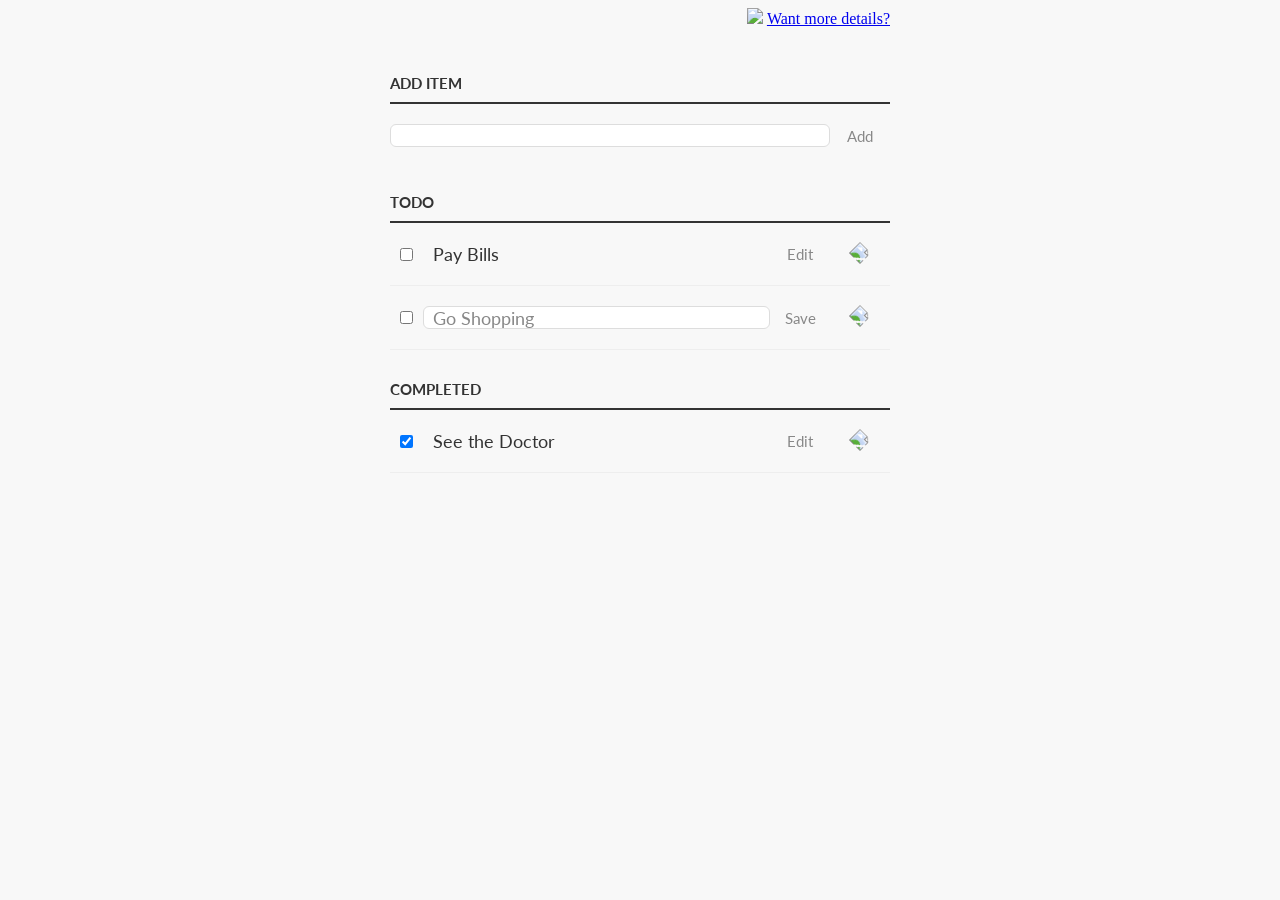
==== index.html @ 133d8b84 "fix: adjust HTML-formatting according to rule 2.1 in html-and-css.md" ====
<!DOCTYPE html>
<html>
  <head>
    <title>Todo App</title>
    <link href="https://fonts.googleapis.com/css?family=Lato:300,400,700" rel="stylesheet">
    <link 
        rel="stylesheet" 
        href="style.css" 
        media="screen" 
        charset="utf-8">
  </head>
  <body>
    <div class="aaa">
      <img src="./eisenhower-matrix.jpg">
      <a class="more_inf" href="https://goal-life.com/page/method/matrix-eisenhower">
        Want more details?
      </a>
    </div>
    <div class="centered-main-page-element">
      <p id="topSectionForAddingElementToList">
        <label for="new-task">Add Item</label>
        <div class="task-row-wrapper">
          <input 
              id="new-task"
              class="task" 
              type="text">
          <button>Add</button>
        </div>
      </p>
      <h3>Todo</h3>
      <ul id="incompleteTasks">
        <li>
          <input type="checkbox">
          <label class="task">Pay Bills</label>
          <input type="text">
          <button class="edit">Edit</button>
          <button class="delete"><img src="./remove.svg"></button>
        </li>
        <li class="editMode">
          <input type="checkbox">
          <label class="task">Go Shopping</label>
          <input 
              type="text" 
              value="Go Shopping" 
              class="task">
          <button class="edit">Save</button>
          <button class="delete"><img src="./remove.svg"></button>
        </li>
      </ul>
      <h3>Completed</h3>
      <ul id="completed-tasks">
        <li>
          <input type="checkbox" checked>
          <label class="task">See the Doctor</label>
          <input type="text" class="task">
          <button class="edit">Edit</button>
          <button class="delete"><img src="./remove.svg"></button>
        </li>
      </ul>
    </div>
    <script src="app.js"></script>
  </body>
</html>
---- style.css ----
/* Basic Style */
body {
  background-color: #f8f8f8;
  color: #333;
  font-family: Lato, sans-serif;
}
.aaa {
  width: 500px;
  margin: 0 auto;
  display: block;
  text-align: right;
}
.aaa img {
  width: 100%;
}
.aaa .more_inf {
  font-family: fantasy, cursive;
}

@media (max-width:768px) {
.aaa { 
  text-align: center;
}
}
.centered-main-page-element {
  display: block;
  width: 500px;
  margin: 0 auto 0;
}
.task {
  width: 56%;
  display: inline-block;
  flex-grow: 1
}
.task-row-wrapper {
  display: flex;
}
ul {
  margin:0;
  padding: 0px;
}
li, h3 {
  list-style:none;
}
input,button{
  outline:none;
}
button {
  background: none;
  border: 0px;
  color: #888;
  font-size: 15px;
  width: 60px;
  font-family: Lato, sans-serif;
  cursor: pointer;
}
button:hover {
  color: #3a3a3a;
}
/* Heading */
h3,
label[for="new-task"] {
  color: #333;
  font-weight: 700;
  font-size: 15px;
  border-bottom: 2px solid #333;
  padding: 30px 0 10px;
  margin: 0;
  text-transform: uppercase;
}
input[type="text"] {
  margin: 0;
  font-size: 18px;
  line-height: 18px;
  height: 21px;
  padding: 0 9px;
  border: 1px solid #ddd;
  background: #fff;
  border-radius: 6px;
  font-family: Lato, sans-serif;
  color: #888;
}
input[type="text"]:focus {
  color: #333;
}

/* New Task */
label[for="new-task"] {
  display: block;
  margin: 0 0 20px;
}
input#new-task {
  width: 318px;
}
p > button:hover {
  color: #0fc57c;
}

/* Task list */
li {
  overflow: hidden;
  padding: 20px 0;
  border-bottom: 1px solid #eee;

  display: flex;
  justify-content: space-between;
  align-items: center;
}
li > * {
  vertical-align: middle;
}

li > input[type="checkbox"] {
  margin: 0 10px;
}
li > label {
  padding-left: 10px;
  box-sizing: border-box;
  font-size: 18px;
  width: 226px;
}
li >    input[type="text"] {
  width: 226px
}
li > button.delete:hover {
  color: #cf2323;
}
button.delete img {
  height: 2em;
  transform: rotateZ(45deg);
  transition: transform 200ms ease-in;
}
button.delete img:hover {
  transform: rotateZ(0);
}

/* Completed */
ul#completed-tasks label {
  text-decoration: line-through
  color: #888;
}

/* Edit Task */
ul li input[type=text] {
  display:none
}

ul li.editMode input[type=text] {
  display:inline-block;
  width:224px
}

ul li.editMode label {
  display:none;
}
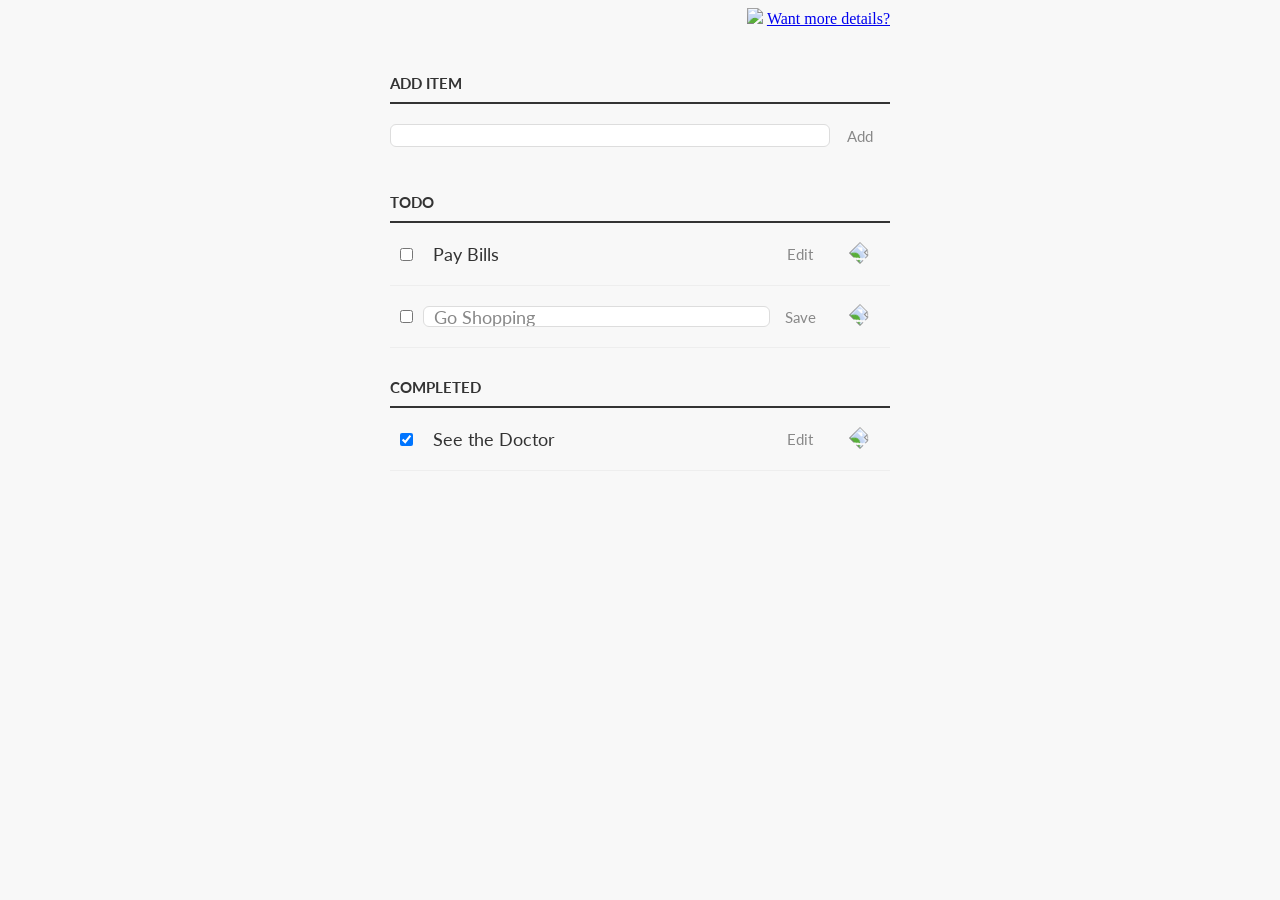
==== commit c53bdab6: "refactor: adjust tag selectors according to rule 3.4 in html-and-css.md" ====
--- a/index.html
+++ b/index.html
@@ -10,51 +10,51 @@
         charset="utf-8">
   </head>
   <body>
-    <div class="aaa">
-      <img src="./eisenhower-matrix.jpg">
-      <a class="more_inf" href="https://goal-life.com/page/method/matrix-eisenhower">
+    <div class="header">
+      <img class="header-img" src="./eisenhower-matrix.jpg">
+      <a class="more-inf" href="https://goal-life.com/page/method/matrix-eisenhower">
         Want more details?
       </a>
     </div>
-    <div class="centered-main-page-element">
-      <p id="topSectionForAddingElementToList">
-        <label for="new-task">Add Item</label>
-        <div class="task-row-wrapper">
+    <div class="main">
+      <p id="add-tasks">
+        <label class="new-task-text" for="new-task">Add Item</label>
+        <div class="fill-field-wrapper">
           <input 
               id="new-task"
-              class="task" 
+              class="input input-field task" 
               type="text">
-          <button>Add</button>
+          <button class="btn btn-add">Add</button>
         </div>
       </p>
-      <h3>Todo</h3>
-      <ul id="incompleteTasks">
-        <li>
-          <input type="checkbox">
+      <h3 class="todo-title">Todo</h3>
+      <ul id="incomplete-tasks">
+        <li class="edit">
+          <input class="input input-check" type="checkbox">
           <label class="task">Pay Bills</label>
-          <input type="text">
-          <button class="edit">Edit</button>
-          <button class="delete"><img src="./remove.svg"></button>
+          <input class="input input-field task" type="text">
+          <button class="btn btn-edit">Edit</button>
+          <button class="btn btn-delete"><img class="delete-img" src="./remove.svg"></button>
         </li>
-        <li class="editMode">
-          <input type="checkbox">
+        <li class="edit edit-mode">
+          <input class="input input-check" type="checkbox">
           <label class="task">Go Shopping</label>
           <input 
               type="text" 
               value="Go Shopping" 
-              class="task">
-          <button class="edit">Save</button>
-          <button class="delete"><img src="./remove.svg"></button>
+              class="input input-field task">
+          <button class="btn btn-edit">Save</button>
+          <button class="btn btn-delete"><img class="delete-img" src="./remove.svg"></button>
         </li>
       </ul>
-      <h3>Completed</h3>
+      <h3 class="todo-title">Completed</h3>
       <ul id="completed-tasks">
-        <li>
-          <input type="checkbox" checked>
+        <li class="edit">
+          <input class="input input-check" type="checkbox" checked>
           <label class="task">See the Doctor</label>
-          <input type="text" class="task">
-          <button class="edit">Edit</button>
-          <button class="delete"><img src="./remove.svg"></button>
+          <input type="text" class="input input-field task">
+          <button class="btn btn-edit">Edit</button>
+          <button class="btn btn-delete"><img class="delete-img" src="./remove.svg"></button>
         </li>
       </ul>
     </div>
--- a/style.css
+++ b/style.css
@@ -4,25 +4,25 @@
   color: #333;
   font-family: Lato, sans-serif;
 }
-.aaa {
+.header {
   width: 500px;
   margin: 0 auto;
   display: block;
   text-align: right;
 }
-.aaa img {
+.header-img {
   width: 100%;
 }
-.aaa .more_inf {
+.header .more-inf {
   font-family: fantasy, cursive;
 }
 
 @media (max-width:768px) {
-.aaa { 
+.header { 
   text-align: center;
 }
 }
-.centered-main-page-element {
+.main {
   display: block;
   width: 500px;
   margin: 0 auto 0;
@@ -32,20 +32,20 @@
   display: inline-block;
   flex-grow: 1
 }
-.task-row-wrapper {
+.fill-field-wrapper {
   display: flex;
 }
 ul {
   margin:0;
   padding: 0px;
 }
-li, h3 {
+.edit {
   list-style:none;
 }
-input,button{
+.input, .btn{
   outline:none;
 }
-button {
+.btn {
   background: none;
   border: 0px;
   color: #888;
@@ -54,12 +54,12 @@
   font-family: Lato, sans-serif;
   cursor: pointer;
 }
-button:hover {
+.btn:hover {
   color: #3a3a3a;
 }
 /* Heading */
-h3,
-label[for="new-task"] {
+.todo-title,
+.new-task-text {
   color: #333;
   font-weight: 700;
   font-size: 15px;
@@ -68,7 +68,7 @@
   margin: 0;
   text-transform: uppercase;
 }
-input[type="text"] {
+.input-field {
   margin: 0;
   font-size: 18px;
   line-height: 18px;
@@ -80,24 +80,24 @@
   font-family: Lato, sans-serif;
   color: #888;
 }
-input[type="text"]:focus {
+.input-field:focus {
   color: #333;
 }
 
 /* New Task */
-label[for="new-task"] {
+.new-task-text {
   display: block;
   margin: 0 0 20px;
 }
-input#new-task {
+#new-task {
   width: 318px;
 }
-p > button:hover {
+.btn-add:hover {
   color: #0fc57c;
 }
 
 /* Task list */
-li {
+.edit {
   overflow: hidden;
   padding: 20px 0;
   border-bottom: 1px solid #eee;
@@ -106,50 +106,50 @@
   justify-content: space-between;
   align-items: center;
 }
-li > * {
+.edit > * {
   vertical-align: middle;
 }
 
-li > input[type="checkbox"] {
+.input-check {
   margin: 0 10px;
 }
-li > label {
+.edit > .task{
   padding-left: 10px;
   box-sizing: border-box;
   font-size: 18px;
   width: 226px;
-}
-li >    input[type="text"] {
+}s
+.edit > .input-field {
   width: 226px
 }
-li > button.delete:hover {
+.edit > .btn-delete:hover {
   color: #cf2323;
 }
-button.delete img {
+.btn-delete .delete-img {
   height: 2em;
   transform: rotateZ(45deg);
   transition: transform 200ms ease-in;
 }
-button.delete img:hover {
+.btn-delete .delete-img:hover {
   transform: rotateZ(0);
 }
 
 /* Completed */
-ul#completed-tasks label {
+#completed-tasks .task{
   text-decoration: line-through
   color: #888;
 }
 
 /* Edit Task */
-ul li input[type=text] {
+.edit .input-field {
   display:none
 }
 
-ul li.editMode input[type=text] {
+.edit-mode .input-field {
   display:inline-block;
   width:224px
 }
 
-ul li.editMode label {
+.edit-mode > .input-check + .task {
   display:none;
 }
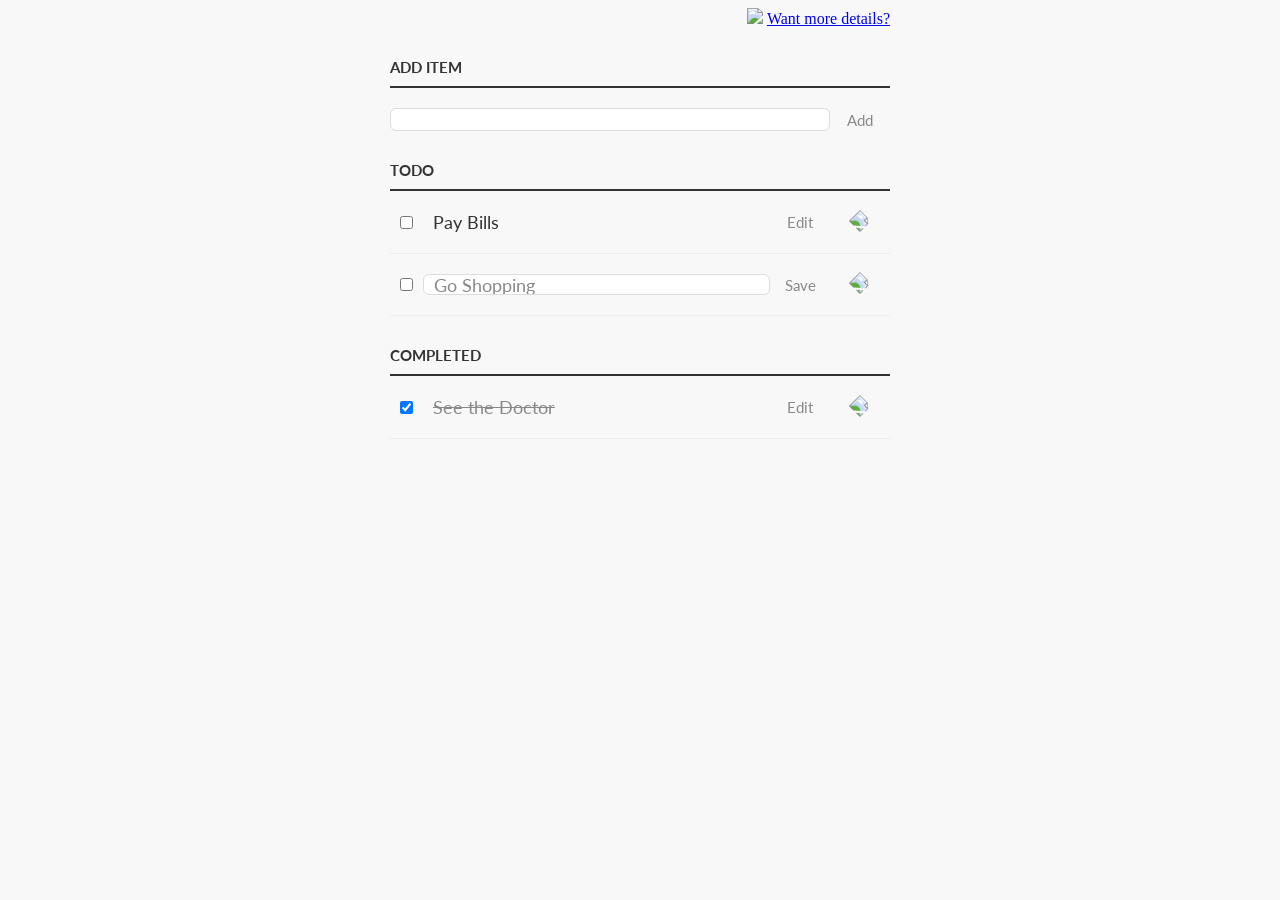
==== commit 920f25f1: "refactor: adjust semantics according to rule 1.1 in html-and-css-extended.md" ====
--- a/index.html
+++ b/index.html
@@ -10,14 +10,14 @@
         charset="utf-8">
   </head>
   <body>
-    <div class="header">
+    <header class="header">
       <img class="header-img" src="./eisenhower-matrix.jpg">
       <a class="more-inf" href="https://goal-life.com/page/method/matrix-eisenhower">
         Want more details?
       </a>
-    </div>
-    <div class="main">
-      <p id="add-tasks">
+    </header>
+    <main class="main">
+      <section id="add-tasks">
         <label class="new-task-text" for="new-task">Add Item</label>
         <div class="fill-field-wrapper">
           <input 
@@ -26,7 +26,7 @@
               type="text">
           <button class="btn btn-add">Add</button>
         </div>
-      </p>
+      </section>
       <h3 class="todo-title">Todo</h3>
       <ul id="incomplete-tasks">
         <li class="edit">
@@ -57,7 +57,7 @@
           <button class="btn btn-delete"><img class="delete-img" src="./remove.svg"></button>
         </li>
       </ul>
-    </div>
+    </main>
     <script src="app.js"></script>
   </body>
 </html>
--- a/style.css
+++ b/style.css
@@ -4,47 +4,60 @@
   color: #333;
   font-family: Lato, sans-serif;
 }
+
 .header {
   width: 500px;
   margin: 0 auto;
   display: block;
   text-align: right;
 }
+
 .header-img {
   width: 100%;
 }
+
 .header .more-inf {
   font-family: fantasy, cursive;
 }
 
 @media (max-width:768px) {
-.header { 
-  text-align: center;
+
+  .header {
+    text-align: center;
+  }
+
 }
-}
+
 .main {
   display: block;
   width: 500px;
   margin: 0 auto 0;
 }
+
 .task {
   width: 56%;
   display: inline-block;
-  flex-grow: 1
+  flex-grow: 1;
 }
+
 .fill-field-wrapper {
   display: flex;
 }
+
 ul {
   margin:0;
   padding: 0px;
 }
+
 .edit {
-  list-style:none;
+  list-style: none;
 }
-.input, .btn{
-  outline:none;
+
+.input,
+.btn {
+  outline: none;
 }
+
 .btn {
   background: none;
   border: 0px;
@@ -54,9 +67,11 @@
   font-family: Lato, sans-serif;
   cursor: pointer;
 }
+
 .btn:hover {
   color: #3a3a3a;
 }
+
 /* Heading */
 .todo-title,
 .new-task-text {
@@ -68,6 +83,7 @@
   margin: 0;
   text-transform: uppercase;
 }
+
 .input-field {
   margin: 0;
   font-size: 18px;
@@ -80,6 +96,7 @@
   font-family: Lato, sans-serif;
   color: #888;
 }
+
 .input-field:focus {
   color: #333;
 }
@@ -89,9 +106,11 @@
   display: block;
   margin: 0 0 20px;
 }
+
 #new-task {
   width: 318px;
 }
+
 .btn-add:hover {
   color: #0fc57c;
 }
@@ -101,11 +120,11 @@
   overflow: hidden;
   padding: 20px 0;
   border-bottom: 1px solid #eee;
-
   display: flex;
   justify-content: space-between;
   align-items: center;
 }
+
 .edit > * {
   vertical-align: middle;
 }
@@ -113,43 +132,48 @@
 .input-check {
   margin: 0 10px;
 }
+
 .edit > .task{
   padding-left: 10px;
   box-sizing: border-box;
   font-size: 18px;
   width: 226px;
-}s
+}
+
 .edit > .input-field {
-  width: 226px
+  width: 226px;
 }
+
 .edit > .btn-delete:hover {
   color: #cf2323;
 }
+
 .btn-delete .delete-img {
   height: 2em;
   transform: rotateZ(45deg);
   transition: transform 200ms ease-in;
 }
+
 .btn-delete .delete-img:hover {
   transform: rotateZ(0);
 }
 
 /* Completed */
 #completed-tasks .task{
-  text-decoration: line-through
+  text-decoration: line-through;
   color: #888;
 }
 
 /* Edit Task */
 .edit .input-field {
-  display:none
+  display: none;
 }
 
 .edit-mode .input-field {
-  display:inline-block;
-  width:224px
+  display: inline-block;
+  width: 224px;
 }
 
 .edit-mode > .input-check + .task {
-  display:none;
+  display: none;
 }
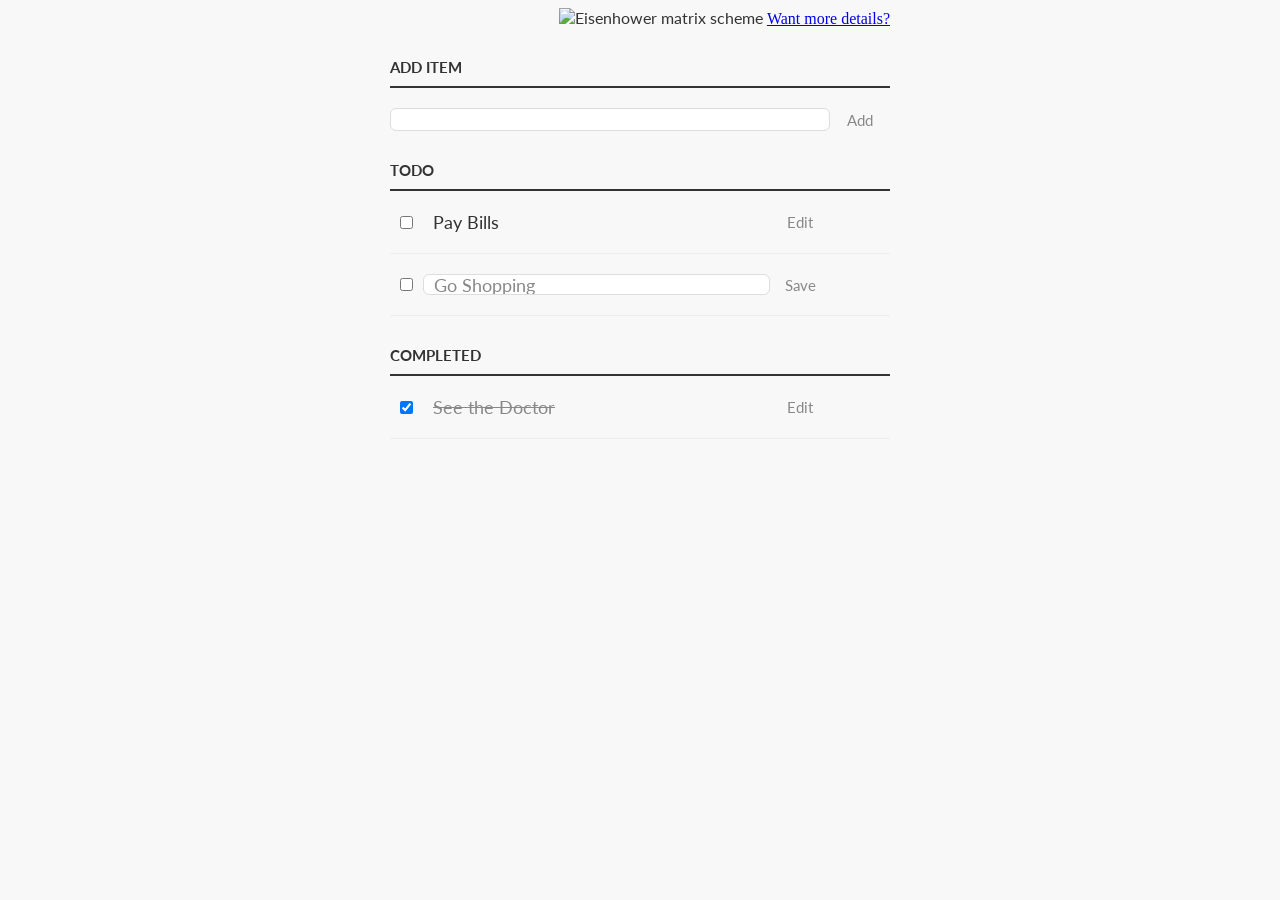
==== commit 02dd7f70: "refactor: adjust alternative for multimedia according to rule 1.2 in html-and-css-extended.md" ====
--- a/index.html
+++ b/index.html
@@ -11,7 +11,7 @@
   </head>
   <body>
     <header class="header">
-      <img class="header-img" src="./eisenhower-matrix.jpg">
+      <img class="header-img" src="./eisenhower-matrix.jpg" alt="Eisenhower matrix scheme">
       <a class="more-inf" href="https://goal-life.com/page/method/matrix-eisenhower">
         Want more details?
       </a>
@@ -34,7 +34,7 @@
           <label class="task">Pay Bills</label>
           <input class="input input-field task" type="text">
           <button class="btn btn-edit">Edit</button>
-          <button class="btn btn-delete"><img class="delete-img" src="./remove.svg"></button>
+          <button class="btn btn-delete"><img class="delete-img" src="./remove.svg" alt=""></button>
         </li>
         <li class="edit edit-mode">
           <input class="input input-check" type="checkbox">
@@ -44,7 +44,7 @@
               value="Go Shopping" 
               class="input input-field task">
           <button class="btn btn-edit">Save</button>
-          <button class="btn btn-delete"><img class="delete-img" src="./remove.svg"></button>
+          <button class="btn btn-delete"><img class="delete-img" src="./remove.svg" alt=""></button>
         </li>
       </ul>
       <h3 class="todo-title">Completed</h3>
@@ -54,7 +54,7 @@
           <label class="task">See the Doctor</label>
           <input type="text" class="input input-field task">
           <button class="btn btn-edit">Edit</button>
-          <button class="btn btn-delete"><img class="delete-img" src="./remove.svg"></button>
+          <button class="btn btn-delete"><img class="delete-img" src="./remove.svg" alt=""></button>
         </li>
       </ul>
     </main>
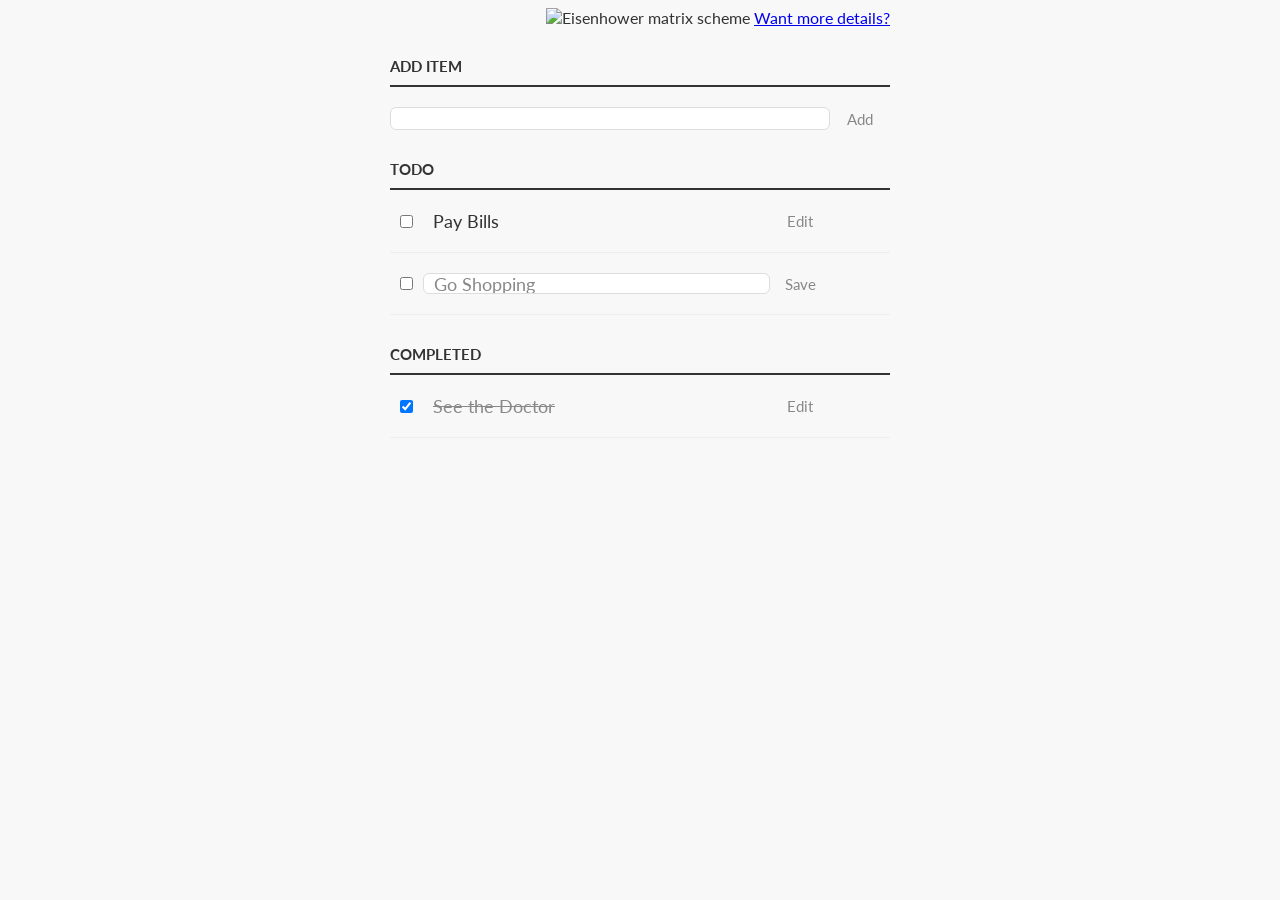
==== commit 14ad2d4a: "refactor: adjust BEM according to rule 2.1 in html-and-css-extended.md" ====
--- a/index.html
+++ b/index.html
@@ -11,18 +11,18 @@
   </head>
   <body>
     <header class="header">
-      <img class="header-img" src="./eisenhower-matrix.jpg" alt="Eisenhower matrix scheme">
-      <a class="more-inf" href="https://goal-life.com/page/method/matrix-eisenhower">
+      <img class="header__img" src="./eisenhower-matrix.jpg" alt="Eisenhower matrix scheme">
+      <a class="more__info" href="https://goal-life.com/page/method/matrix-eisenhower">
         Want more details?
       </a>
     </header>
     <main class="main">
-      <section id="add-tasks">
-        <label class="new-task-text" for="new-task">Add Item</label>
-        <div class="fill-field-wrapper">
+      <section class="new-task-block" id="add-tasks">
+        <label class="new-task-block__text" for="new-task">Add Item</label>
+        <div class="new-task-block__wrapper">
           <input 
               id="new-task"
-              class="input input-field task" 
+              class="new-task-block__input input task" 
               type="text">
           <button class="btn btn-add">Add</button>
         </div>
@@ -30,31 +30,31 @@
       <h3 class="todo-title">Todo</h3>
       <ul id="incomplete-tasks">
         <li class="edit">
-          <input class="input input-check" type="checkbox">
+          <input class="edit__input-check input" type="checkbox">
           <label class="task">Pay Bills</label>
-          <input class="input input-field task" type="text">
-          <button class="btn btn-edit">Edit</button>
-          <button class="btn btn-delete"><img class="delete-img" src="./remove.svg" alt=""></button>
+          <input class="edit__input input task" type="text">
+          <button class="edit__btn btn">Edit</button>
+          <button class="edit__btn-delete btn"><img class="delete-img" src="./remove.svg" alt=""></button>
         </li>
         <li class="edit edit-mode">
-          <input class="input input-check" type="checkbox">
+          <input class="edit__input-check input" type="checkbox">
           <label class="task">Go Shopping</label>
           <input 
               type="text" 
               value="Go Shopping" 
-              class="input input-field task">
-          <button class="btn btn-edit">Save</button>
-          <button class="btn btn-delete"><img class="delete-img" src="./remove.svg" alt=""></button>
+              class="edit__input input task">
+          <button class="edit__btn btn">Save</button>
+          <button class="edit__btn-delete btn"><img class="delete-img" src="./remove.svg" alt=""></button>
         </li>
       </ul>
       <h3 class="todo-title">Completed</h3>
       <ul id="completed-tasks">
         <li class="edit">
-          <input class="input input-check" type="checkbox" checked>
+          <input class="edit__input-check input" type="checkbox" checked>
           <label class="task">See the Doctor</label>
-          <input type="text" class="input input-field task">
-          <button class="btn btn-edit">Edit</button>
-          <button class="btn btn-delete"><img class="delete-img" src="./remove.svg" alt=""></button>
+          <input type="text" class="edit__input input task">
+          <button class="edit__btn btn">Edit</button>
+          <button class="edit__btn-delete btn"><img class="delete-img" src="./remove.svg" alt=""></button>
         </li>
       </ul>
     </main>
--- a/style.css
+++ b/style.css
@@ -12,20 +12,18 @@
   text-align: right;
 }
 
-.header-img {
+.header__img {
   width: 100%;
 }
 
-.header .more-inf {
+.header__more-info {
   font-family: fantasy, cursive;
 }
 
-@media (max-width:768px) {
-
+@media (max-width: 768px) {
   .header {
     text-align: center;
   }
-
 }
 
 .main {
@@ -40,12 +38,12 @@
   flex-grow: 1;
 }
 
-.fill-field-wrapper {
+.new-task-block__wrapper {
   display: flex;
 }
 
 ul {
-  margin:0;
+  margin: 0;
   padding: 0px;
 }
 
@@ -74,7 +72,7 @@
 
 /* Heading */
 .todo-title,
-.new-task-text {
+.new-task-block__text {
   color: #333;
   font-weight: 700;
   font-size: 15px;
@@ -84,7 +82,7 @@
   text-transform: uppercase;
 }
 
-.input-field {
+.task.input {
   margin: 0;
   font-size: 18px;
   line-height: 18px;
@@ -97,12 +95,12 @@
   color: #888;
 }
 
-.input-field:focus {
+.task.input:focus {
   color: #333;
 }
 
 /* New Task */
-.new-task-text {
+.new-task-block__text {
   display: block;
   margin: 0 0 20px;
 }
@@ -129,51 +127,51 @@
   vertical-align: middle;
 }
 
-.input-check {
+.edit__input-check {
   margin: 0 10px;
 }
 
-.edit > .task{
+.edit > .task {
   padding-left: 10px;
   box-sizing: border-box;
   font-size: 18px;
   width: 226px;
 }
 
-.edit > .input-field {
+.edit__input {
   width: 226px;
 }
 
-.edit > .btn-delete:hover {
+.edit__btn-delete:hover {
   color: #cf2323;
 }
 
-.btn-delete .delete-img {
+.delete-img {
   height: 2em;
   transform: rotateZ(45deg);
   transition: transform 200ms ease-in;
 }
 
-.btn-delete .delete-img:hover {
+.delete-img:hover {
   transform: rotateZ(0);
 }
 
 /* Completed */
-#completed-tasks .task{
+#completed-tasks .task {
   text-decoration: line-through;
   color: #888;
 }
 
 /* Edit Task */
-.edit .input-field {
+.edit__input {
   display: none;
 }
 
-.edit-mode .input-field {
+.edit-mode .edit__input {
   display: inline-block;
   width: 224px;
 }
 
-.edit-mode > .input-check + .task {
+.edit-mode > .edit__input-check + .task {
   display: none;
 }
